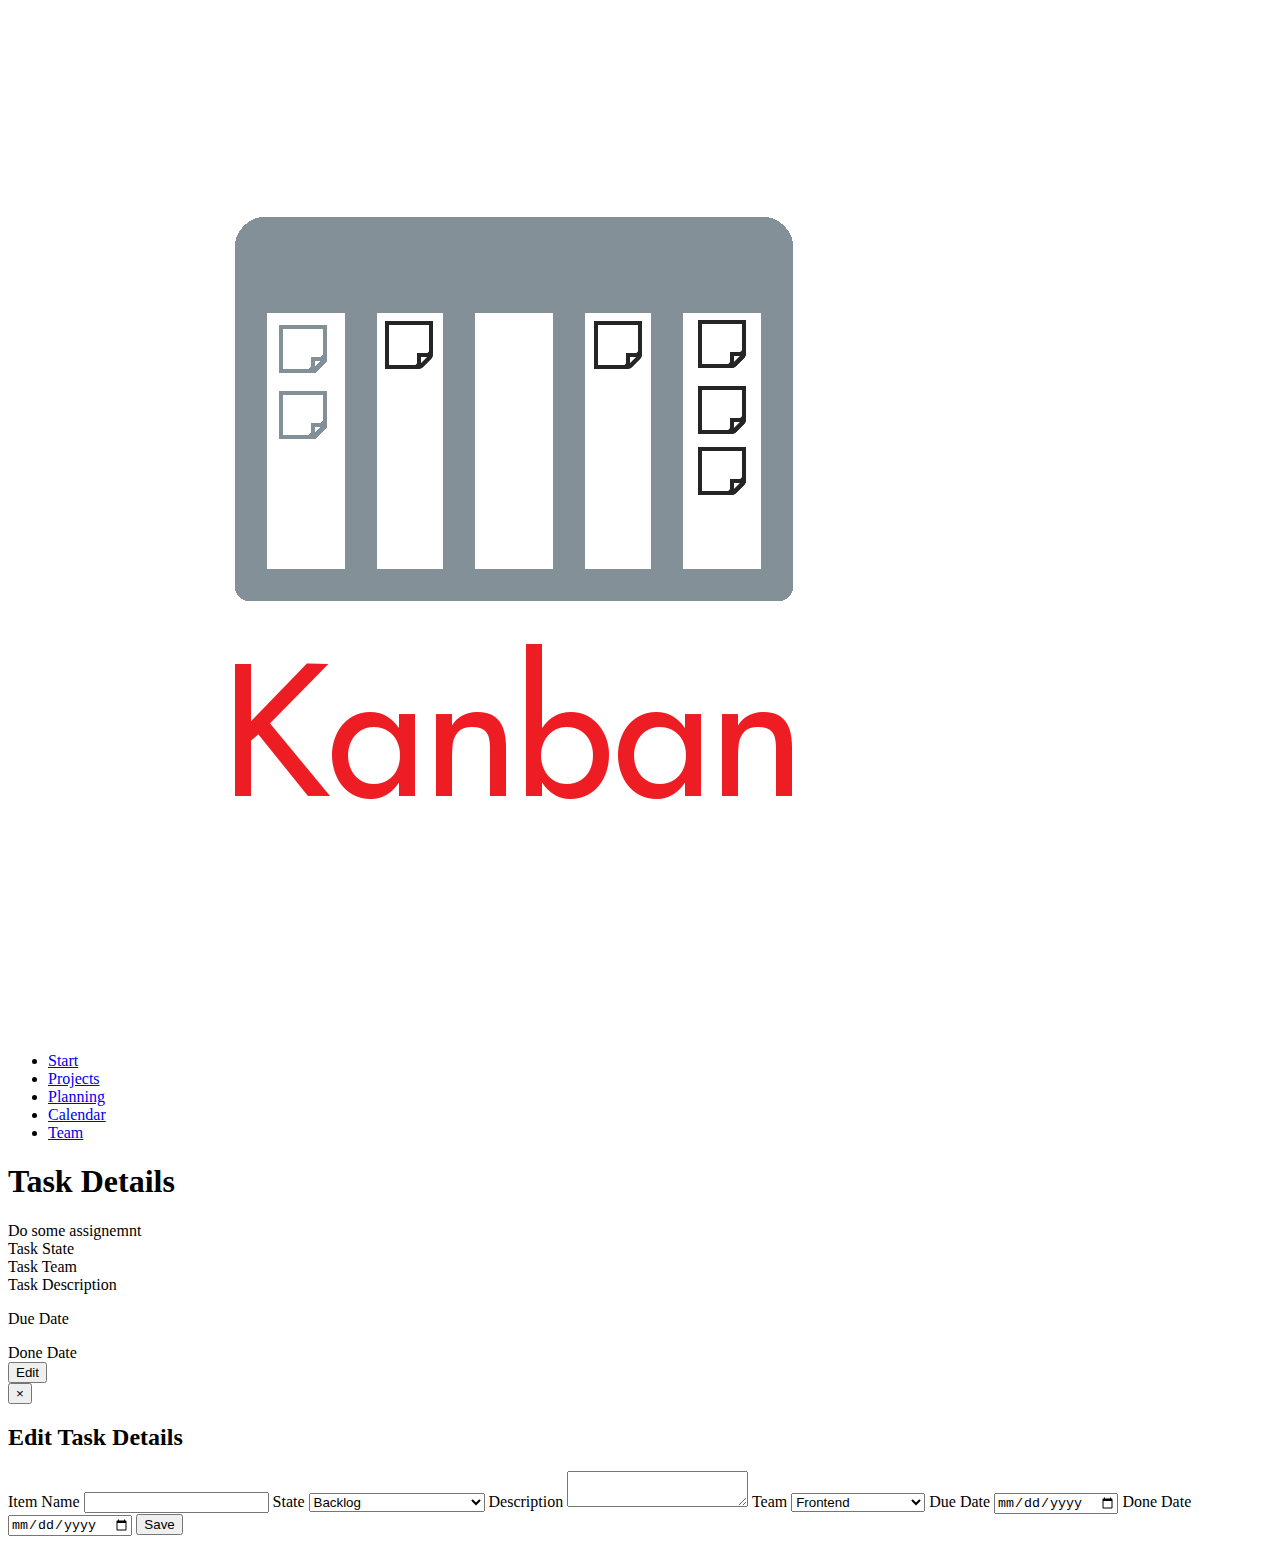
==== pages/taskDetails.html @ fb5030e8 "screen 2 added" ====
<!DOCTYPE html>
<html lang="en">

<head>
    <meta charset="UTF-8">
    <meta http-equiv="X-UA-Compatible" content="IE=edge">
    <meta name="viewport" content="width=device-width, initial-scale=1.0">
    <link rel="stylesheet" href="../CSS/taskDetails.css">
    <title>Task Manager | Task Details</title>
</head>

<body>
    <header class="header">
        <nav class="nav">
            <img src="../Images/kanban.png" id="logo" class="nav--logo" alt="task manager logo">
            <ul class="nav--links">
                <li class="nav--item">
                    <a class="nav--link" href="#">
                        Start
                    </a>
                </li>
                <li class="nav--item">
                    <a class="nav--link" href="#">
                        Projects
                    </a>
                </li>
                <li class="nav--item">
                    <a class="nav--link" href="#">
                        Planning
                    </a>
                </li>
                <li class="nav--item">
                    <a class="nav--link" href="#">
                        Calendar
                    </a>
                </li>
                <li class="nav--item">
                    <a class="nav--link" href="#">
                        Team
                    </a>
                </li>
            </ul>
        </nav>
        <div class="header--title">
            <h1>
                Task Details
            </h1>
        </div>
    </header>

    <main>
        <section class="section" id="section--1">
            <div class="task--details">
                <div class="task--heading">Do some assignemnt</div>
                <div class="task--state">
                    Task State                    
                </div>
                <div class="task--team">
                    Task Team
                </div>
                <div class="task--description">
                    Task Description
                </div>
                <div class="task--due-date">
                    <p>Due Date</p>
                </div>
                <div class="task--done-date">
                    Done Date
                </div>
                <div class="task--buttons">
                    <button class="btn btn--edit">Edit</button>
                </div>
            </div>
        </section>
    </main>

    <footer>
        
    </footer>

    <div class="modal edit--modal hidden">
        <button class="btn--close-modal">&times;</button>
        <h2 class="modal--header">
            Edit Task Details
        </h2>
        <form class="edit--modal--form">
            <label for="item--name">Item Name</label>
            <input id="item--name" value="" type="text" />
            <label for="item--state">State</label>
            <select name="item--state" id="item--state">
                <option value="Backlog">Backlog</option>
                <option value="Blocked">Blocked</option>
                <option value="Selected for Development">Selected for Development</option>
                <option value="In Code Review">In Code Review</option>
                <option value="In Testing">In Testing</option>
                <option value="Release Ready">Release Ready</option>
                <option value="Done">Done</option>
              </select>
            <label for="item--description">Description</label>
            <textarea id="item--description" value="" type="text" ></textarea>
            <label for="item--team">Team</label>
            <select name="item--team" id="item--team">
                <option value="Frontend">Frontend</option>
                <option value="Backend">Backend</option>
                <option value="Devops">Devops</option>
                <option value="Business Analytics">Business Analytics</option>
              </select>
            <label for="item--due-date">Due Date</label>
            <input id="item--due-date" value="" type="date" />
            <label for="item--done-date">Done Date</label>
            <input id="item--done-date" value="" type="date" />
            <button class="btn btn--save">Save</button>
        </form>
    </div>
    <div class="overlay hidden"></div>

    <script src="../Scripts/taskDetails.js"></script>
</body>

</html>
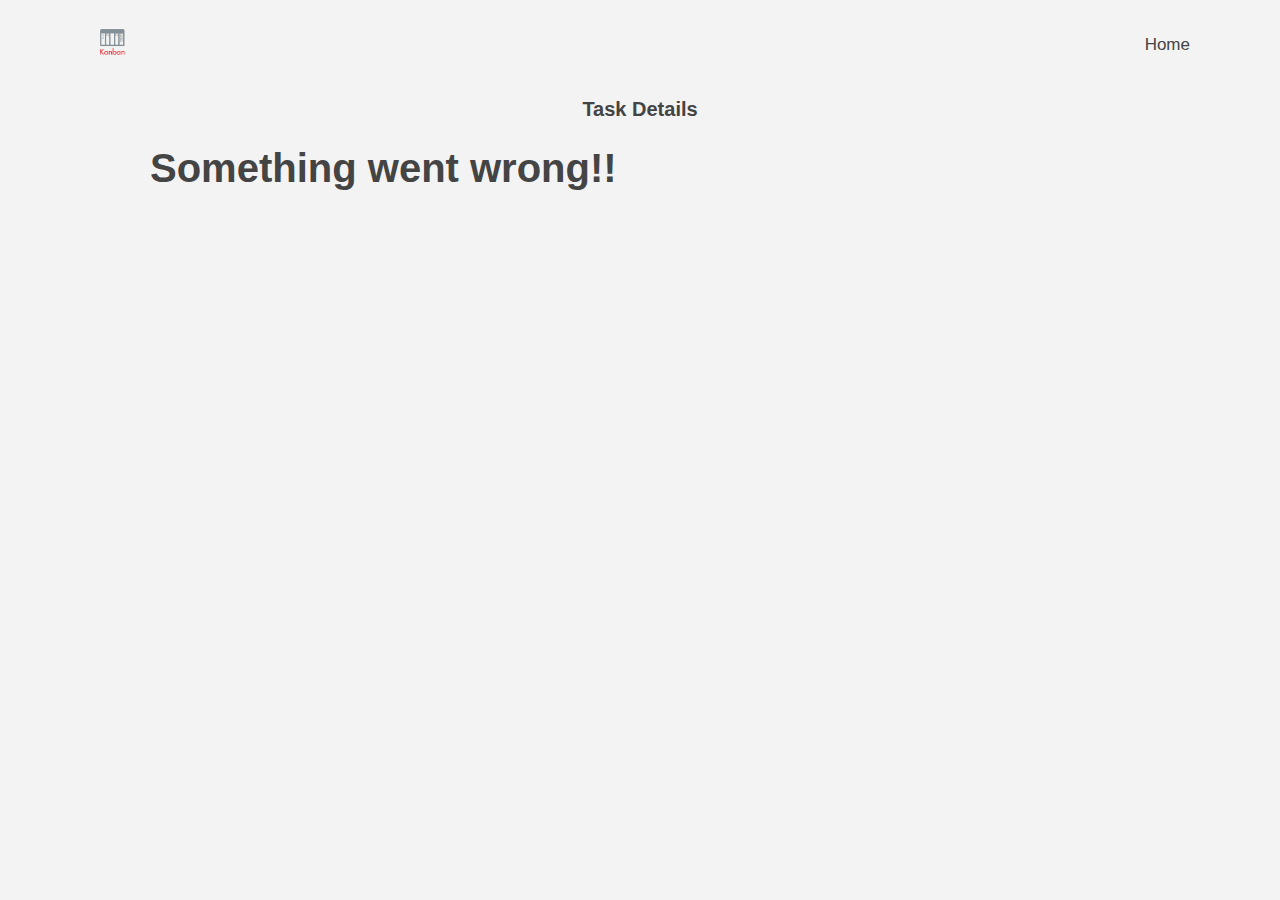
==== commit 27cf4d5d: "taskDetails bug fixed" ====
--- a/pages/taskDetails.html
+++ b/pages/taskDetails.html
@@ -3,40 +3,18 @@
 
 <head>
     <meta charset="UTF-8">
-    <meta http-equiv="X-UA-Compatible" content="IE=edge">
-    <meta name="viewport" content="width=device-width, initial-scale=1.0">
     <link rel="stylesheet" href="../CSS/taskDetails.css">
     <title>Task Manager | Task Details</title>
 </head>
 
 <body>
     <header class="header">
-        <nav class="nav">
-            <img src="../Images/kanban.png" id="logo" class="nav--logo" alt="task manager logo">
+        <nav id="nav">
+            <a href="../index.html"><img src="../Images/kanban.png" class="nav--logo" alt="task manager logo"></a>
             <ul class="nav--links">
                 <li class="nav--item">
-                    <a class="nav--link" href="#">
-                        Start
-                    </a>
-                </li>
-                <li class="nav--item">
-                    <a class="nav--link" href="#">
-                        Projects
-                    </a>
-                </li>
-                <li class="nav--item">
-                    <a class="nav--link" href="#">
-                        Planning
-                    </a>
-                </li>
-                <li class="nav--item">
-                    <a class="nav--link" href="#">
-                        Calendar
-                    </a>
-                </li>
-                <li class="nav--item">
-                    <a class="nav--link" href="#">
-                        Team
+                    <a class="nav--link" href="../index.html">
+                        Home
                     </a>
                 </li>
             </ul>
@@ -51,43 +29,43 @@
     <main>
         <section class="section" id="section--1">
             <div class="task--details">
-                <div class="task--heading">Do some assignemnt</div>
+                <div class="task--heading">Something went wrong!!</div>
                 <div class="task--state">
-                    Task State                    
+
                 </div>
                 <div class="task--team">
-                    Task Team
+
                 </div>
                 <div class="task--description">
-                    Task Description
+
                 </div>
                 <div class="task--due-date">
-                    <p>Due Date</p>
+
                 </div>
                 <div class="task--done-date">
-                    Done Date
+
                 </div>
                 <div class="task--buttons">
-                    <button class="btn btn--edit">Edit</button>
+                    
                 </div>
             </div>
         </section>
     </main>
 
     <footer>
-        
+
     </footer>
 
-    <div class="modal edit--modal hidden">
+    <div class="modal add--modal hidden">
         <button class="btn--close-modal">&times;</button>
         <h2 class="modal--header">
-            Edit Task Details
+            Task Details
         </h2>
-        <form class="edit--modal--form">
-            <label for="item--name">Item Name</label>
-            <input id="item--name" value="" type="text" />
+        <form action="" class="add--modal--form">
+            <label for="item--name">Name</label>
+            <input placeholder="Add a Task Name" id="item--name" size="50" maxlength="50" value="" type="text" autofocus required>
             <label for="item--state">State</label>
-            <select name="item--state" id="item--state">
+            <select id="item--state" required>
                 <option value="Backlog">Backlog</option>
                 <option value="Blocked">Blocked</option>
                 <option value="Selected for Development">Selected for Development</option>
@@ -95,25 +73,26 @@
                 <option value="In Testing">In Testing</option>
                 <option value="Release Ready">Release Ready</option>
                 <option value="Done">Done</option>
-              </select>
+            </select>
             <label for="item--description">Description</label>
-            <textarea id="item--description" value="" type="text" ></textarea>
+            <textarea placeholder="Add a detailed description" id="item--description" type="text" rows="8" cols="70" required></textarea>
             <label for="item--team">Team</label>
-            <select name="item--team" id="item--team">
+            <select id="item--team" required>
                 <option value="Frontend">Frontend</option>
                 <option value="Backend">Backend</option>
                 <option value="Devops">Devops</option>
                 <option value="Business Analytics">Business Analytics</option>
-              </select>
+            </select>
             <label for="item--due-date">Due Date</label>
-            <input id="item--due-date" value="" type="date" />
+            <input id="item--due-date" value="" type="date" required>
             <label for="item--done-date">Done Date</label>
-            <input id="item--done-date" value="" type="date" />
-            <button class="btn btn--save">Save</button>
+            <input id="item--done-date" value="" type="date" required>
+            <button type="submit" class="btn btn--save">Save</button>
         </form>
     </div>
     <div class="overlay hidden"></div>
 
+    <script src="../Components/navbar.js"></script>
     <script src="../Scripts/taskDetails.js"></script>
 </body>
 
--- a/CSS/taskDetails.css
+++ b/CSS/taskDetails.css
@@ -0,0 +1,265 @@
+:root {
+    --color-primary: #5ec576;
+    --color-secondary: #ffcb03;
+    --color-tertiary: #ff585f;
+
+    --color-primary-darker: #4bbb7d;
+    --color-secondary-darker: #ffbb00;
+    --color-tertiary-darker: #fd424b;
+
+    --color-primary-opacity: #5ec5763a;
+    --color-secondary-opacity: #ffcd0331;
+    --color-tertiary-opacity: #ff58602d;
+
+    --gradient-primary: linear-gradient(to top left, #39b385, #9be15d);
+    --gradient-secondary: linear-gradient(to top left, #ffb003, #ffcb03);
+}
+
+* {
+    margin: 0;
+    padding: 0;
+    box-sizing: inherit;
+}
+
+html {
+    font-size: 62.5%;
+    box-sizing: border-box;
+}
+
+body {
+    font-family: 'Gill Sans', 'Gill Sans MT', Calibri, 'Trebuchet MS', sans-serif;
+    font-weight: 300;
+    color: #444;
+    line-height: 1.9;
+    background-color: #f3f3f3;
+}
+
+/* Navigation */
+
+#nav {
+    display: flex;
+    justify-content: space-between;
+    align-items: center;
+    height: 9rem;
+    width: 100%;
+    padding: 0 6rem;
+    z-index: 100;
+}
+
+.nav--logo {
+    height: 4.5rem;
+    transition: all 0.3s;
+}
+
+.nav--links {
+    display: flex;
+    align-items: center;
+    list-style: none;
+}
+
+.nav--item {
+    margin-left: 4rem;
+}
+
+.nav--link:link,
+.nav--link:visited {
+    font-size: 1.7rem;
+    font-weight: 400;
+    color: inherit;
+    text-decoration: none;
+    display: block;
+    transition: all 0.3s;
+}
+
+/* Header */
+
+.header {
+    padding: 0 3rem;
+    display: flex;
+    flex-direction: column;
+    align-items: center;
+}
+
+.header--title {
+    text-align: left;
+}
+
+/* Section */
+
+.section {
+    padding: 0 3rem;
+    line-height: 1.5;
+}
+
+.btn {
+    display: inline-block;
+    font-family: inherit;
+    border: none;
+    border-radius: 10rem;
+    cursor: pointer;
+    transition: all 0.3s;
+}
+
+/* Task Details  */
+
+.task--details {
+    margin: 0 6rem;
+    padding: 1rem 6rem;
+}
+
+.task--heading {
+    font-size: 4rem;
+    font-weight: 600;
+    
+}
+
+.task--state {
+    font-size: 2rem;
+    font-weight: 200;
+    color: #666;
+}
+
+.task--team {
+    font-size: 2rem;
+    font-weight: 200;
+    color: #666;
+}
+
+.task--description {
+    font-size: 1.5rem;
+    font-weight: 100;
+    color: #6668;
+}
+
+.task--due-date {
+    font-size: 1.4rem;
+    font-weight: 200;
+    color: #666;
+}
+
+.task--done-date {
+    font-size: 1.4rem;
+    font-weight: 200;
+    color: #666;
+}
+
+.task--buttons {
+    display: flex;
+    justify-content: space-evenly;
+}
+
+.btn--edit {
+    background-color: var(--color-secondary);
+    padding: 1rem 3rem;
+}
+
+
+/* Modal */
+
+.modal {
+    position: fixed;
+    top: 50%;
+    left: 50%;
+    z-index: 1000;
+    transform: translate(-50%, -50%);
+    max-width: 60rem;
+    background-color: #f3f3f3;
+    padding: 5rem 3rem;
+    box-shadow: 0 4rem 6rem rgba(0, 0, 0, 0.3);
+    transition: all 0.5s;
+}
+
+.overlay {
+    position: fixed;
+    top: 0;
+    left: 0;
+    width: 100%;
+    height: 100%;
+    background-color: rgba(0, 0, 0, 0.5);
+    backdrop-filter: blur(4px);
+    z-index: 100;
+    transition: all 0.5s;
+}
+
+.modal--header {
+    font-size: 3rem;
+    margin-bottom: 4rem;
+    line-height: 1.5;
+}
+
+.add--modal--form {
+    margin: 0 3rem;
+    display: grid;
+    grid-template-columns: 1fr 2fr;
+    align-items: center;
+    gap: 1rem;
+}
+
+.add--modal--form label {
+    font-size: 1.7rem;
+    font-weight: 500;
+}
+
+.add--model--form input {
+    font-size: 1.7rem;
+    padding: 1rem 1.5rem;
+    border: 1px solid #ddd;
+    border-radius: 0.5rem;
+}
+
+.add--modal--form button {
+    grid-column: 1 / span 2;
+    justify-self: center;
+    margin-top: 1rem;
+}
+
+.btn--close-modal {
+    font-family: inherit;
+    color: inherit;
+    position: absolute;
+    top: 0.5rem;
+    right: 2rem;
+    font-size: 4rem;
+    cursor: pointer;
+    border: none;
+    background: none;
+}
+
+.btn--save {
+    background-color: var(--color-primary);
+    padding: 1rem 3rem;    
+}
+
+.hidden {
+    visibility: hidden;
+    opacity: 0;
+}
+
+/* Form Styling */
+
+textarea:invalid, input:invalid {
+    border: 1px solid var(--color-tertiary-opacity);
+}
+
+textarea:valid, input:valid {
+    border: 1px solid var(--color-primary-opacity);
+}
+
+select {
+    background-color: white;
+}
+
+input, select, textarea {
+    padding: 1rem;
+    font-family: inherit;
+    border-radius: 1rem;
+    border: none;
+    outline-color: cadetblue;
+}
+
+textarea {
+    resize: none;
+}
+
+
+/* background: #F6F7F9; */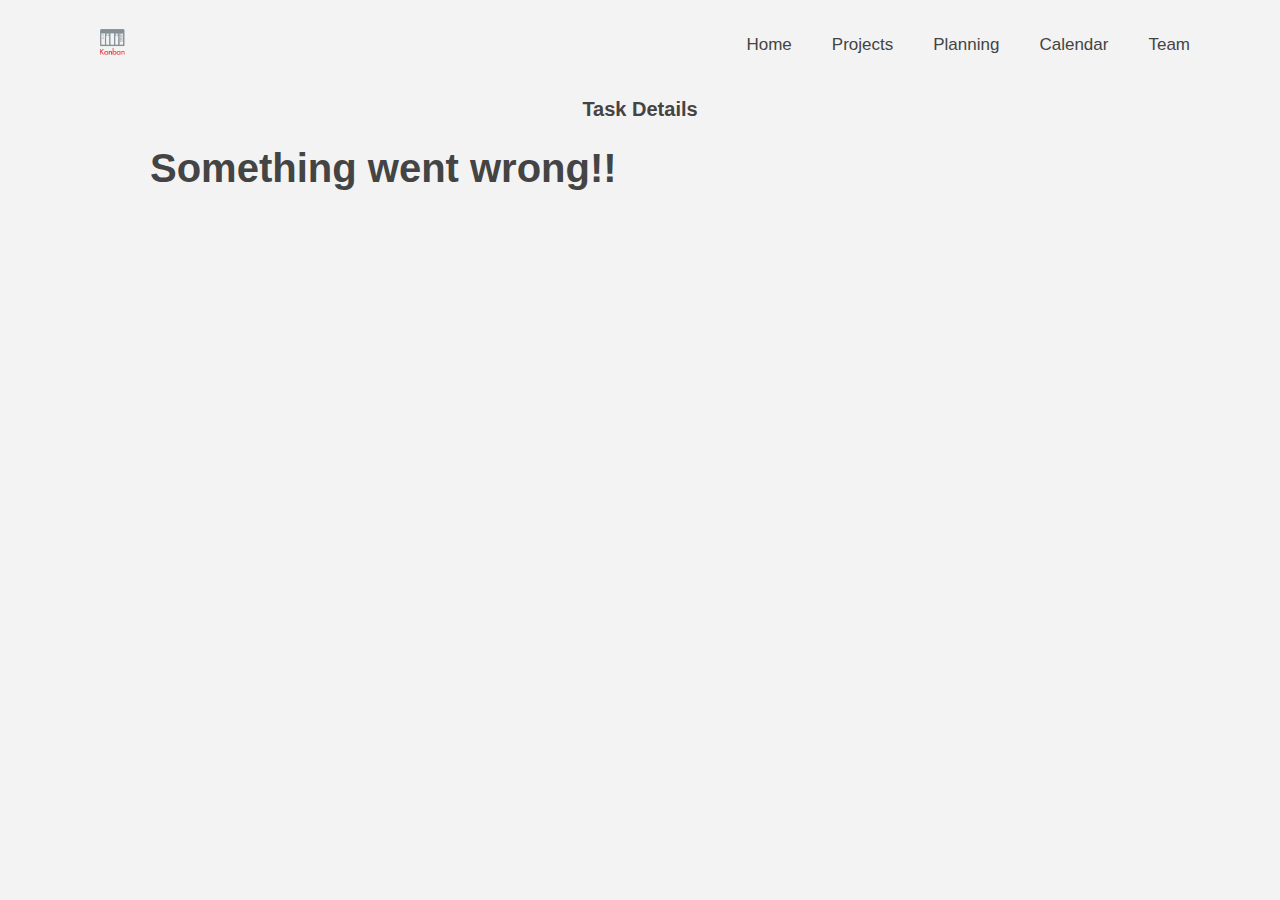
==== commit e23eef35: "Refractoring modal" ====
--- a/pages/taskDetails.html
+++ b/pages/taskDetails.html
@@ -56,43 +56,11 @@
 
     </footer>
 
-    <div class="modal add--modal hidden">
-        <button class="btn--close-modal">&times;</button>
-        <h2 class="modal--header">
-            Task Details
-        </h2>
-        <form action="" class="add--modal--form">
-            <label for="item--name">Name</label>
-            <input placeholder="Add a Task Name" id="item--name" size="50" maxlength="50" value="" type="text" autofocus required>
-            <label for="item--state">State</label>
-            <select id="item--state" required>
-                <option value="Backlog">Backlog</option>
-                <option value="Blocked">Blocked</option>
-                <option value="Selected for Development">Selected for Development</option>
-                <option value="In Code Review">In Code Review</option>
-                <option value="In Testing">In Testing</option>
-                <option value="Release Ready">Release Ready</option>
-                <option value="Done">Done</option>
-            </select>
-            <label for="item--description">Description</label>
-            <textarea placeholder="Add a detailed description" id="item--description" type="text" rows="8" cols="70" required></textarea>
-            <label for="item--team">Team</label>
-            <select id="item--team" required>
-                <option value="Frontend">Frontend</option>
-                <option value="Backend">Backend</option>
-                <option value="Devops">Devops</option>
-                <option value="Business Analytics">Business Analytics</option>
-            </select>
-            <label for="item--due-date">Due Date</label>
-            <input id="item--due-date" value="" type="date" required>
-            <label for="item--done-date">Done Date</label>
-            <input id="item--done-date" value="" type="date" required>
-            <button type="submit" class="btn btn--save">Save</button>
-        </form>
-    </div>
+    <div id="modal--div"></div>
     <div class="overlay hidden"></div>
 
     <script src="../Components/navbar.js"></script>
+    <script src="../Components/modal.js"></script>
     <script src="../Scripts/taskDetails.js"></script>
 </body>
 
